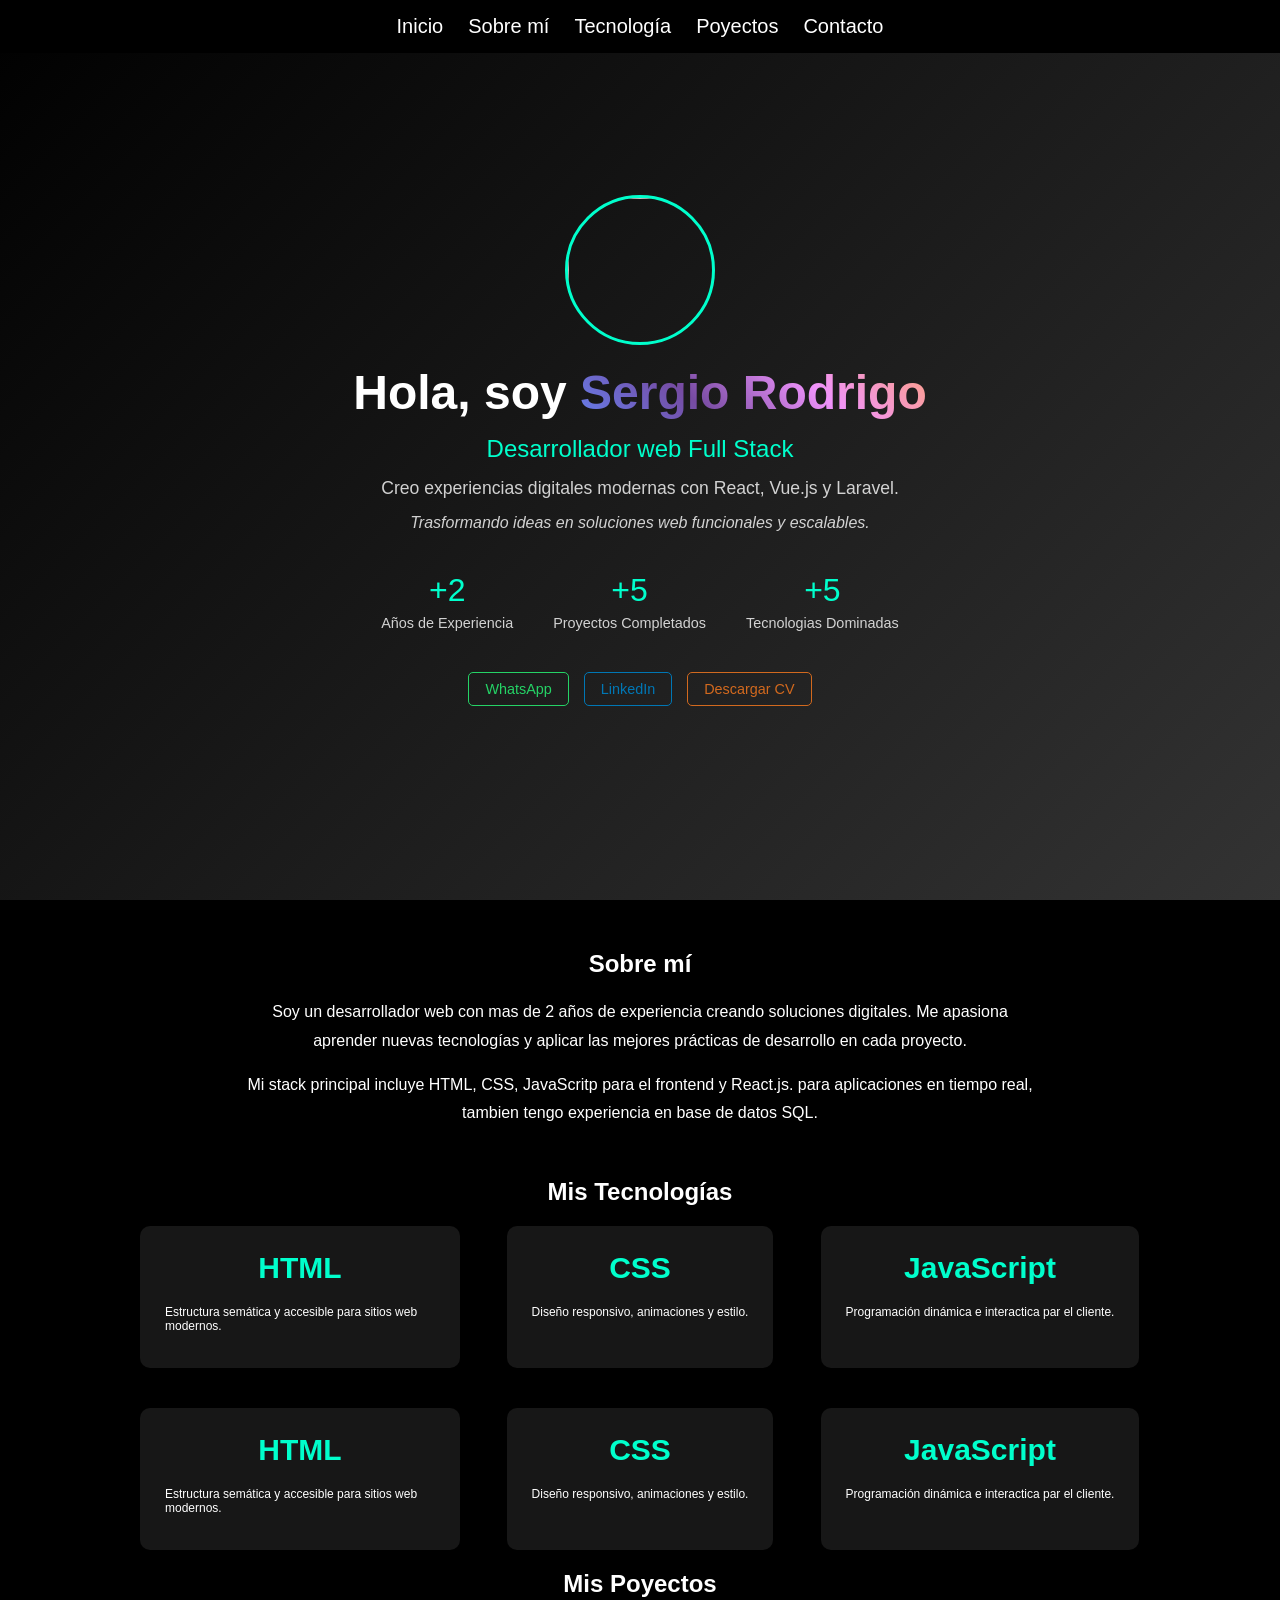
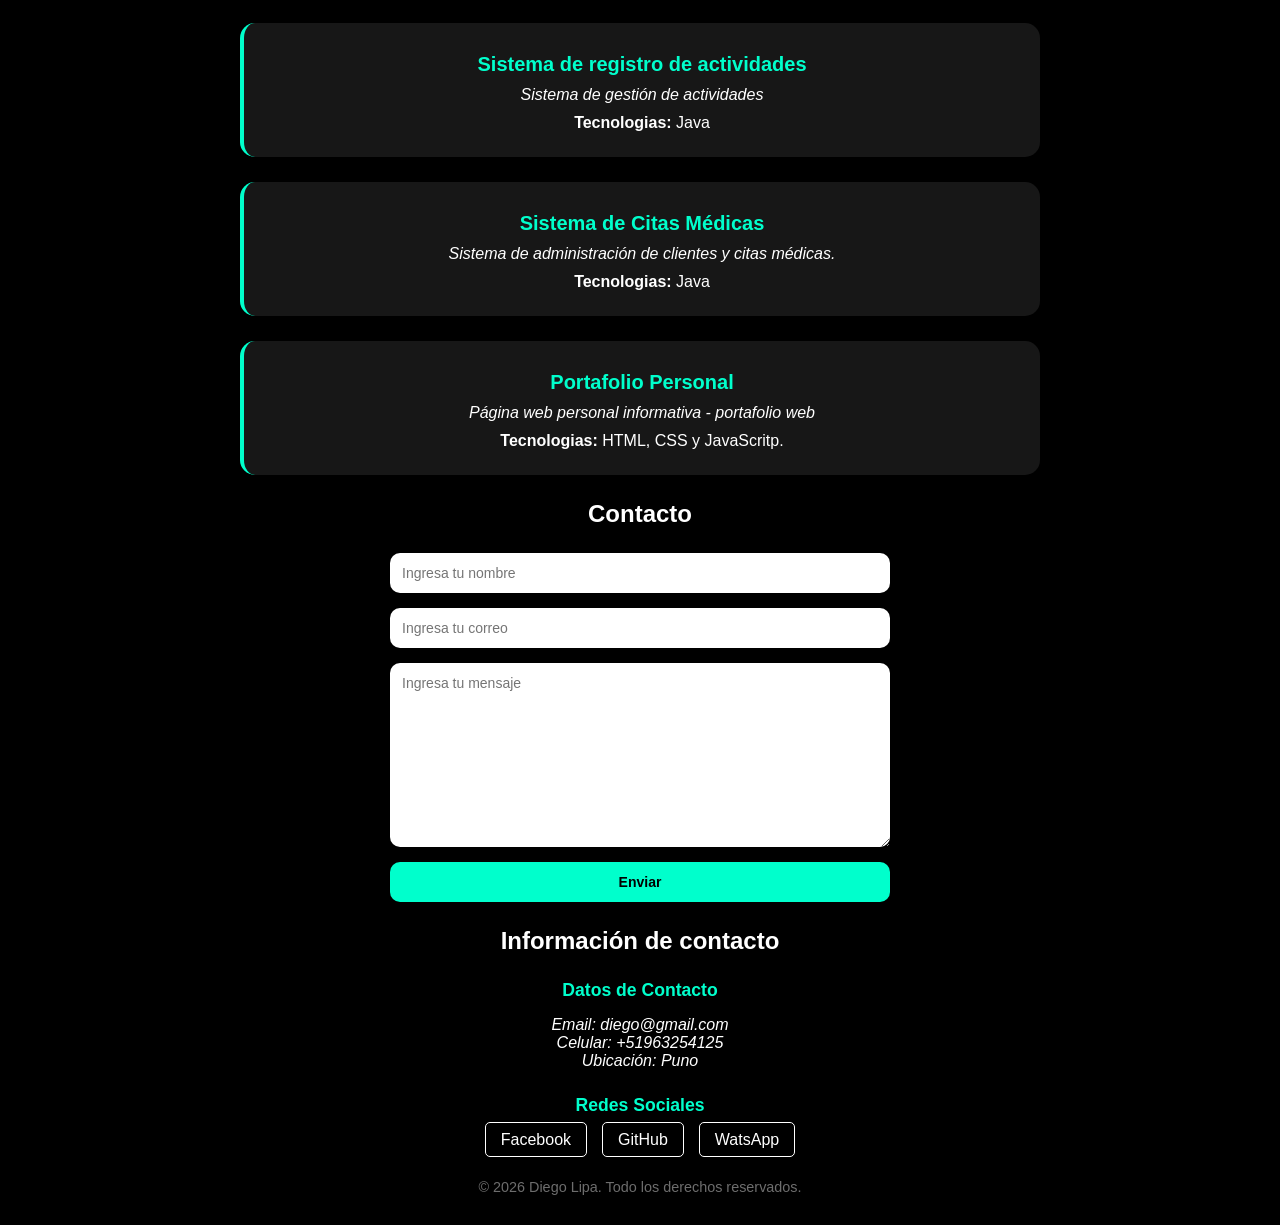
==== Protafolio-HTML-main/Protafolio-HTML-main/index.html @ bb1d66ca "Portafolio-HTML-main" ====
<!doctype html>
<html lang="es">
  <head>
    <meta charset="UTF-8" />
    <meta name="viewport" content="width=device-width, initial-scale=1.0" />
    <title>Portafolio | Sergio Rodrigo</title>

    <meta property="og:title" content="Portafolio | Sergio Rodrigo" />
    <meta
      property="og:description"
      content="Portafolio de Sergio Rodrigo - Desarrollador Web"
    />

    <link rel="stylesheet" href="estilos.css" />
    <link
      rel="shortcut icon"
      href="https://sitios.mineduc.cl/lenguajesdigitales/img/code-int.jpg"
      type="image/x-icon"
    />

    <link rel="preconnect" href="https://fonts.googleapis.com" />
    <link rel="preconnect" href="https://fonts.gstatic.com" crossorigin />
    <link
      href="https://fonts.googleapis.com/css2?family=Bad+Script&family=Pacifico&display=swap"
      rel="stylesheet"
    />
  </head>
  <body>
    <header>
      <nav>
        <ul>
          <li><a href="#inicio">Inicio</a></li>
          <li><a href="#sobre">Sobre mí</a></li>
          <li><a href="#tecno">Tecnología</a></li>
          <li><a href="#proyectos">Poyectos</a></li>
          <li><a href="#contacto">Contacto</a></li>
        </ul>
      </nav>
    </header>
    <main>
      <section id="inicio" class="hero">
        <div class="hero-contenido">
          <img class="hero-foto" src="foto.webp" alt="" />
          <h1 class="hero-titulo">
            Hola, soy <span class="hero-nombre">Sergio Rodrigo</span>
          </h1>
          <p class="hero-subtitulo">Desarrollador web Full Stack</p>
          <p class="hero-descripcion">
            Creo experiencias digitales modernas con React, Vue.js y Laravel.
          </p>
          <p class="hero-eslogan">
            Trasformando ideas en soluciones web funcionales y escalables.
          </p>

          <div class="hero-estadisticas">
            <div class="esta-item">
              <span class="esta-numero">+2</span>
              <span class="esta-nombre">Años de Experiencia</span>
            </div>
            <div class="esta-item">
              <span class="esta-numero">+5</span>
              <span class="esta-nombre">Proyectos Completados</span>
            </div>
            <div class="esta-item">
              <span class="esta-numero">+5</span>
              <span class="esta-nombre">Tecnologias Dominadas</span>
            </div>
          </div>

          <div class="hero-botones">
            <a
              class="btn-whatsapp"
              href="https://wa.me/51937641853"
              target="_blank"
              >WhatsApp</a
            >
            <a class="btn-linkedin" href="">LinkedIn</a>
            <a class="btn-cv" href="">Descargar CV</a>
          </div>
        </div>
      </section>

      <section id="sobre" class="sobre">
        <h2>Sobre mí</h2>
        <p>
          Soy un desarrollador web con mas de 2 años de experiencia creando
          soluciones digitales. Me apasiona aprender nuevas tecnologías y
          aplicar las mejores prácticas de desarrollo en cada proyecto.
        </p>
        <p>
          Mi stack principal incluye HTML, CSS, JavaScritp para el frontend y
          React.js. para aplicaciones en tiempo real, tambien tengo experiencia
          en base de datos SQL.
        </p>
      </section>

      <section id="tecno" class="tecno">
        <h2>Mis Tecnologías</h2>

        <div class="tecno-tecnologias">
          <article class="tecno-card">
            <h3 class="card-titulo">HTML</h3>
            <p class="card-descripcion">
              Estructura semática y accesible para sitios web modernos.
            </p>
          </article>
          <article class="tecno-card">
            <h3 class="card-titulo">CSS</h3>
            <p class="card-descripcion">
              Diseño responsivo, animaciones y estilo.
            </p>
          </article>
          <article class="tecno-card">
            <h3 class="card-titulo">JavaScript</h3>
            <p class="card-descripcion">
              Programación dinámica e interactica par el cliente.
            </p>
          </article>
        <article class="tecno-card">
            <h3 class="card-titulo">HTML</h3>
            <p class="card-descripcion">
              Estructura semática y accesible para sitios web modernos.
            </p>
          </article>
          <article class="tecno-card">
            <h3 class="card-titulo">CSS</h3>
            <p class="card-descripcion">
              Diseño responsivo, animaciones y estilo.
            </p>
          </article>
          <article class="tecno-card">
            <h3 class="card-titulo">JavaScript</h3>
            <p class="card-descripcion">
              Programación dinámica e interactica par el cliente.
            </p>
          </article>
        </div>
      </section>

      <section id="proyectos" class="proyectos">
        <h2>Mis Poyectos</h2>
        <div class="lista-proyectos">
            <article class="proyecto-card">
                <h3 class="proyecto-titulo">Sistema de registro de actividades</h3>
                <p class="proyecto-descripcion">Sistema de gestión de actividades</p>
                <p class="proyecto-tecnologias">
                    <strong>Tecnologias: </strong> Java
                </p>
            </article>
            <article class="proyecto-card">
                <h3 class="proyecto-titulo"> Sistema de Citas Médicas </h3>
                <p class="proyecto-descripcion"> Sistema de administración de clientes y citas médicas.</p>
                <p class="proyecto-tecnologias">
                    <strong>Tecnologias: </strong> Java
                </p>
            </article>
            <article class="proyecto-card">
                <h3 class="proyecto-titulo">Portafolio Personal</h3>
                <p class="proyecto-descripcion">Página web personal informativa - portafolio web </p>
                <p class="proyecto-tecnologias">
                    <strong>Tecnologias: </strong> HTML, CSS y JavaScritp.
                </p>
            </article>
        </div>
      </section>

      <section id="contacto" class="contacto">
        <h2>Contacto</h2>
        <form action="">
          <input type="text" placeholder="Ingresa tu nombre" required>
          <input type="email" placeholder="Ingresa tu correo" required>
          <textarea rows="10" placeholder="Ingresa tu mensaje" required></textarea>
          <button type="submit"> Enviar </button>
        </form>
      </section>
    </main>
    <footer class="footer">
      <h2>
        Información de contacto
      </h2>
      <section class="contacto-info">
        <h3>Datos de Contacto</h3>
        <address>
          <p>Email: diego@gmail.com</p>
          <p>Celular: +51963254125</p>
          <p>Ubicación: Puno</p>
        </address>
      </section>
      <section class="contacto-sociales">
        <h3>Redes Sociales</h3>
        <nav>
          <ul>
            <li><a href="" target="_blank">Facebook</a></li>
            <li><a href="https://github.com/deggydev" target="_blank">GitHub</a></li>
            <li><a href="https://wa.me/5193216967" target="_blank">WatsApp</a></li>
          </ul>
        </nav>
      </section>

      <p class="copyright"> &copy; 2026 Diego Lipa. Todo los derechos reservados.</p>

    </footer>
  </body>
</html>
<script src="script.js"></script>
---- Protafolio-HTML-main/Protafolio-HTML-main/estilos.css ----
* {
    margin: 0;
    padding: 0;
    font-family: Arial, Helvetica, sans-serif;
    box-sizing: border-box;
}
html{
    scroll-behavior: smooth; /* Desplazamineto sueve al hacer clic en un enlace */
}

body{
    color: white; /* color del texto*/
    background: #000; /*color del fondo*/
}
/*
--------------------------------------------------------
1. Navegación Fija
*/
header nav{
    top:0;
    width: 100%;
    background: #000;
    padding: 15px;
    z-index: 1000; /* Asegurar que este por encima de otros elementos */
    position: fixed; /* fijar el menu en la pantalla */
} 

header nav ul {
    list-style: none;
    display: flex;
    gap: 25px;
    justify-content: center;
}

header nav ul li a{
    color: white;
    font-size: 20px;
    text-decoration: none;
}

header nav ul li a:hover{
    color:#00ffcc;
}
/*
-------------------------------------------------------------
2. Seccion Inicio.
*/
.hero{
    height: 100vh ; /* que ocupe el 100% de la pantalla*/
    display: flex;  /* activando el display flex*/
    flex-direction: column; /* Organiza los elementos en columna, de arriba hacia abajo*/
    justify-content: center; /* Centra verticalmente los elementos*/
    align-items: center; /* centra hprizontalmente los elementos */
    background: linear-gradient(135deg, #000, #1a1a1a, #333333);
}

.hero-contenido{
    max-width: 800px; /*asigna un ancho maximo*/
    text-align: center; /* centra todo el texto del contenedor */
    margin: 0 auto;
}

.hero-titulo{
    font-size: 3rem; /*tamaño de letra*/
    margin-bottom: 15px; /*magen hacia abajo de 15px*/
}

.hero-subtitulo{
    color: #00ffcc;  /*Color*/
    margin-bottom: 15px; /*margen hacia abajo*/
    font-size: 1.5rem; /* tamaño de letra*/
    font-weight: 500; /* gresor de la letra */
}

.hero-descripcion{
    margin-bottom: 15px;
    font-size: 1.1rem;
    opacity: 0.8;
}

.hero-eslogan{
    font-size: 1rem;
    font-style: italic;
    margin-bottom: 40px;
    opacity: 0.8;
}

.hero-foto{
    width: 150px;
    height: 150px;
    border-radius: 50%;
    object-fit: cover;
    border: 3px solid #00ffcc;
    margin-bottom: 20px;
}
.hero-estadisticas{
    display: flex; /* Alinear en una sola fila */
    justify-content: center;
    gap: 40px;   /*serparar, poner un espaciado entre elementos*/
    margin-bottom: 40px;
    flex-wrap: wrap; /* Permite que se poga en columna cuando es tamaño movil*/
}
.esta-item{
    text-align: center; /*centrar el texto*/
}

.esta-numero{
    display: block;
    font-size: 2rem;
    font-weight: 500;
    color: #00ffcc;
    margin-bottom: 5px;
}
.esta-nombre{
    font-size: 0.9rem;
    opacity: 0.8;
}
.hero-botones{
    display: flex;
    gap: 15px;
    justify-content: center;
    margin-top: 30px;
    flex-wrap: wrap; /* Permite que se poga en columna cuando es tamaño movil*/
}

.btn-whatsapp, .btn-linkedin, .btn-cv{
    color: white;
    text-decoration: none;
    font-size: 0.9rem;
    padding: 8px 16px;
    border-radius: 5px;
    align-items: center;
    gap: 6px;
    border: 1px solid;
}
.btn-whatsapp{
    border-color: #25D366;
    color: #25D366;
}
.btn-linkedin{
    border-color: #0077b5;
    color: #0077b5;
}
.btn-cv{
    border-color: chocolate;
    color: chocolate;
}

.hero-nombre{
    background: linear-gradient(45deg, #667eea, #764ba2, #f093fb, #fda085);
    background-clip: text;
    -webkit-background-clip: text;
    -webkit-text-fill-color: transparent;
    display: inline-block;
    transition: 0.3s ease;

}
.hero-nombre:hover{
     transform: scale(1.05);
     transition: 0.3s ease;
}

/*-------------------------------------------------------------*/
/*Sobre mi*/
/*.sobre*/
.sobre{
    text-align: center;
}

.sobre p{
    max-width: 800px;
    line-height: 1.8;
    margin: 0 auto 15px auto;
}

.sobre h2{
    margin-top: 50px;
    margin-bottom: 20px;
}


/*-------------------------------------------------------------*/
/*Mis tecnologias*/

.tecno{
    background: #000;

}

.tecno h2{
    text-align: center;
    margin-top: 50px;
    margin-bottom: 20px;

}
.tecno-card{
    padding: 25px;
    border-radius: 10px;
    background: rgb(255, 255, 255, 0.09);
    max-width: 800px;
    margin-left: auto;
    margin-right: auto;
    margin-bottom: 20px;
    transition: 0.3s ease;
}

.tecno-card:hover{
    transform: scale(1.1);
    transition: 0.3s ease;
}

.card-titulo{
    color: #00ffcc;
    font-size: 30px;
    margin-bottom: 20px;
    text-align:center;
}

.card-descripcion{
    font-size: 12px;
    margin-top: 10px;
    margin-bottom: 10px;
}
.tecno-tecnologias{
    display: grid; 
    grid-template-columns: repeat(auto-fit, minmax(300px, 1fr));
    gap: 20px;
    max-width: 1000px;
    margin: 0 auto;
}


/*--------------------------------------------------------------------------*/
/*Mis proyectos*/

.proyectos{
    text-align: center;
}

.proyectos h2{
    margin-bottom: 25px;
}

.proyecto-card{
    background-color: rgb(255,255,255,0.09);
    padding: 30px;
    border-radius: 15px;
    padding-bottom: 25px;
    max-width: 800px;
    margin-left: auto;
    margin-right: auto;

    border-left: 4px solid #00ffcc;
    margin-bottom: 25px;
    transition: 0.3s ease;
}

.proyecto-titulo{
    font-size: 20px;
    color: #00ffcc;
    margin-bottom: 10px;
}

.proyecto-descripcion{
    font-style: italic;
    margin-bottom: 10px;
}

.proyecto-card:hover{
    background-color: #2a2a2a;
    transform: scale(1.1) rotate(-2deg);
    transition: 0.3s ease;
}

/*-----------------------------------------------------------------------*/
/*Contactos*/

.contacto{
    text-align: center;
}

.contacto h2{
    margin-bottom: 25px;
}

.contacto form{
    max-width: 500px;
    display: flex;
    flex-direction: column;
    gap: 15px;
    margin: 0 auto;
}
.contacto input, textarea{
    padding: 12px;
    border: none;
    border-radius: 10px;
    outline: none;
    font-size: 14px;
}
.contacto button{
    padding: 12px;
    border: none;
    border-radius: 10px;
    background: #00ffcc;
    color: black;
    font-size: 14px;
    font-weight: bold;
    cursor: pointer;
    transition: 0.3s ease;
}
.contacto button:hover{
    background: #029578;
    color: white;
    transition: 0.3s ease;
}

.contacto button:active{
    transform: scale(0.98);
}

/*--------------------------------------------------------------------------------*/
/*FOOTER*/
.footer{
    text-align: center;
}
.footer h2{
    margin: 25px 0;
}

.contacto-info{
    margin-bottom: 25px;
}
.contacto-info h3{
    color: #00ffcc;
    margin-bottom: 15px;
    font-size: 1.1rem;
}

.contacto-sociales h3{
    color: #00ffcc;
    margin-bottom: 15px;
    font-size: 1.1rem;
}
.contacto-sociales nav ul {
    list-style: none;
    display: flex;
    gap: 15px;
    justify-content: center;
    flex-wrap: wrap;
}

.contacto-sociales nav ul li a{
    color: white;
    text-decoration: none;
    padding: 8px 15px;
    border: 1px solid white;
    border-radius: 5px;
}
.copyright{
    margin-top: 30px;
    color: #6d6d6d;
    font-size: 0.9rem;
    margin-bottom: 30px;
}
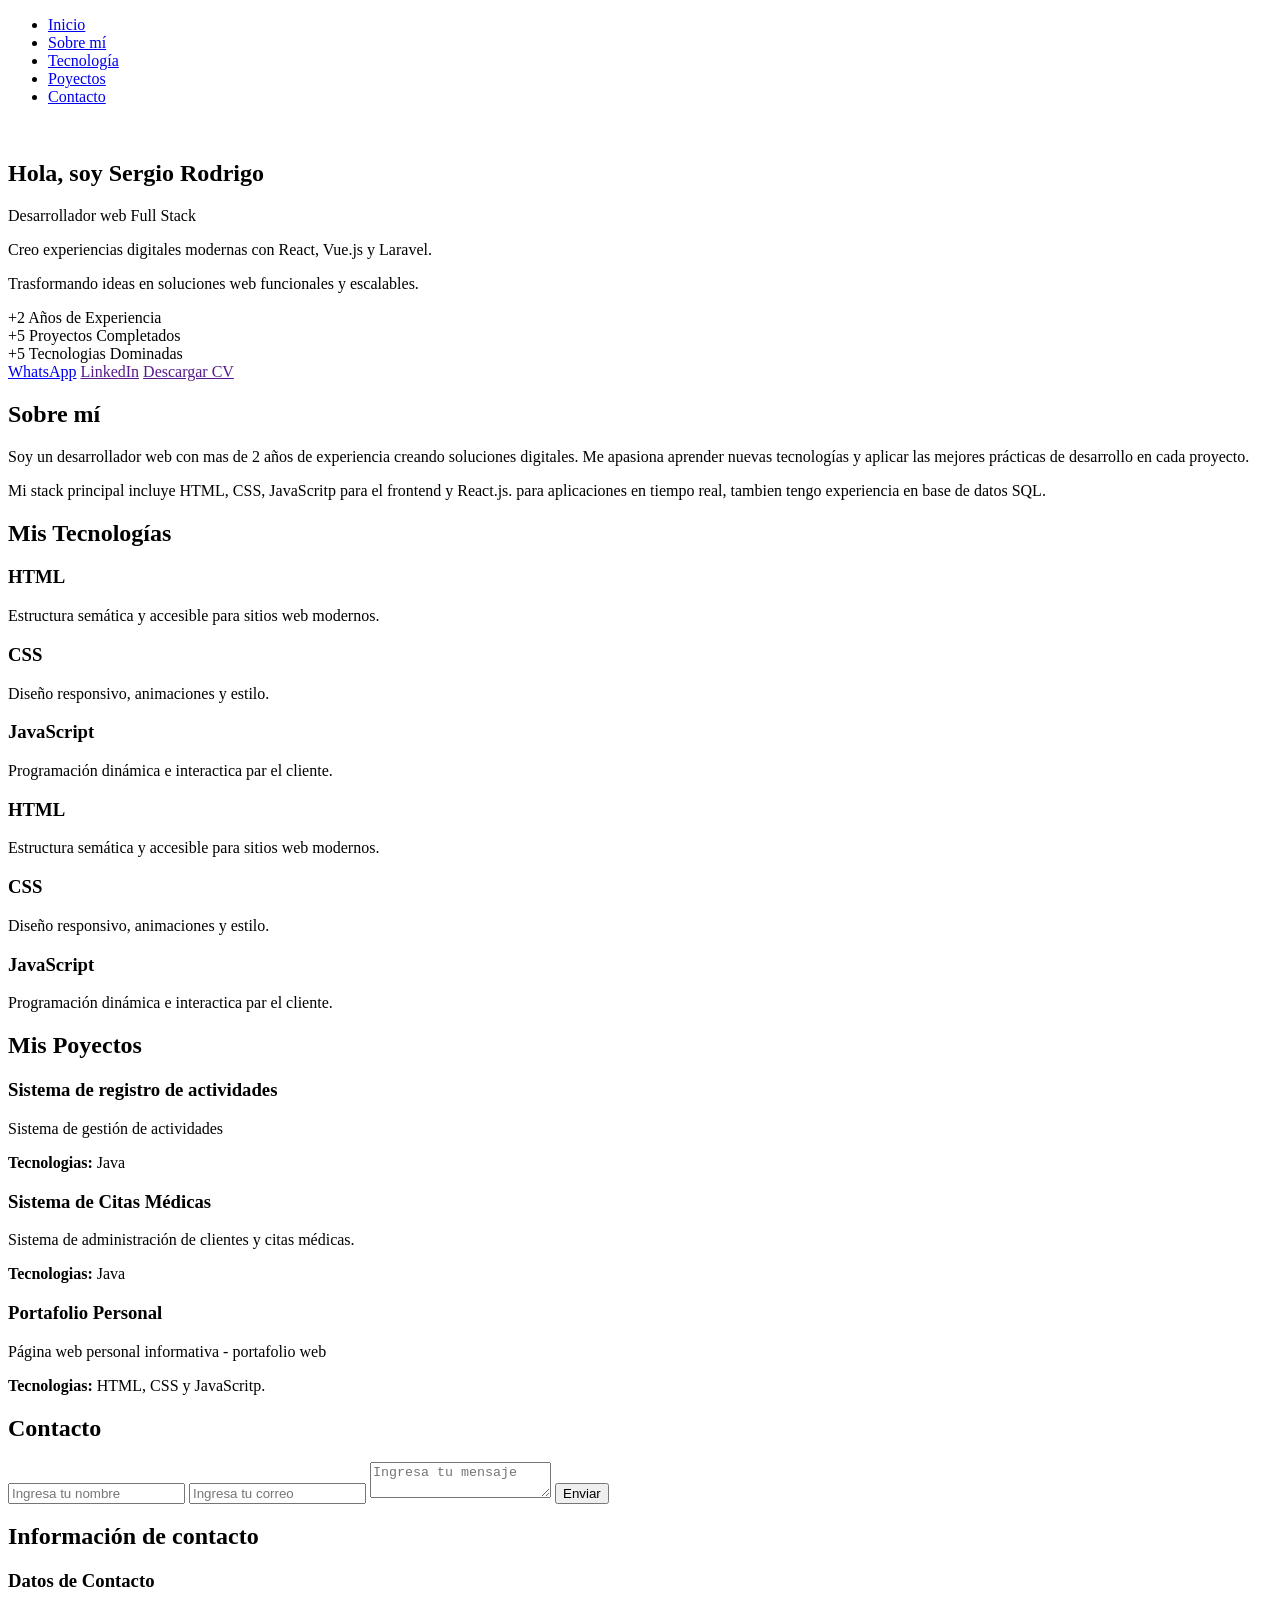
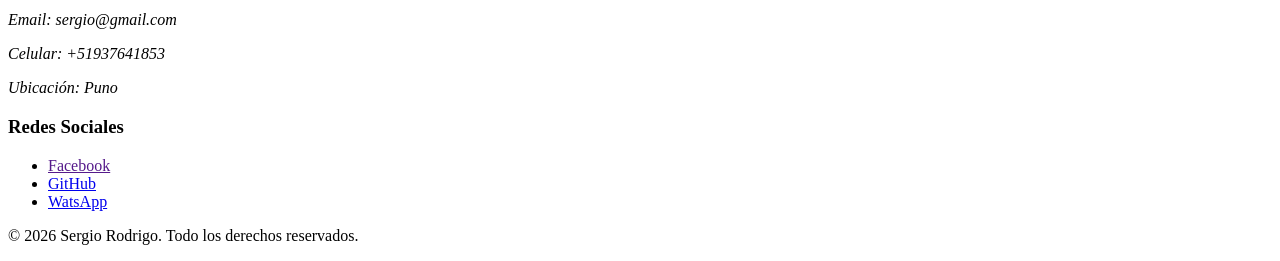
==== commit 47e47c23: "Actualización portafolio HTML" ====
--- a/Protafolio-HTML-main/Protafolio-HTML-main/index.html
+++ b/Protafolio-HTML-main/Protafolio-HTML-main/index.html
@@ -40,7 +40,7 @@
     <main>
       <section id="inicio" class="hero">
         <div class="hero-contenido">
-          <img class="hero-foto" src="foto.webp" alt="" />
+          <img class="hero-foto" src="foto.jpg" alt="" />
           <h1 class="hero-titulo">
             Hola, soy <span class="hero-nombre">Sergio Rodrigo</span>
           </h1>
@@ -166,10 +166,10 @@
 
       <section id="contacto" class="contacto">
         <h2>Contacto</h2>
-        <form action="">
-          <input type="text" placeholder="Ingresa tu nombre" required>
-          <input type="email" placeholder="Ingresa tu correo" required>
-          <textarea rows="10" placeholder="Ingresa tu mensaje" required></textarea>
+        <form action="" id="formulario-contacto">
+          <input id="nombre" type="nombre" placeholder="Ingresa tu nombre" required>
+          <input id="correo" type="correo" placeholder="Ingresa tu correo" required>
+          <textarea id="mensaje" rows="mensaje" placeholder="Ingresa tu mensaje" required></textarea>
           <button type="submit"> Enviar </button>
         </form>
       </section>
@@ -181,8 +181,8 @@
       <section class="contacto-info">
         <h3>Datos de Contacto</h3>
         <address>
-          <p>Email: diego@gmail.com</p>
-          <p>Celular: +51963254125</p>
+          <p>Email: sergio@gmail.com</p>
+          <p>Celular: +51937641853</p>
           <p>Ubicación: Puno</p>
         </address>
       </section>
@@ -191,15 +191,16 @@
         <nav>
           <ul>
             <li><a href="" target="_blank">Facebook</a></li>
-            <li><a href="https://github.com/deggydev" target="_blank">GitHub</a></li>
-            <li><a href="https://wa.me/5193216967" target="_blank">WatsApp</a></li>
+            <li><a href="https://github.com/Sergiolv0" target="_blank">GitHub</a></li>
+            <li><a href="https://wa.me/51937641853" target="_blank">WatsApp</a></li>
           </ul>
         </nav>
       </section>
 
-      <p class="copyright"> &copy; 2026 Diego Lipa. Todo los derechos reservados.</p>
+      <p class="copyright"> &copy; 2026 Sergio Rodrigo. Todo los derechos reservados.</p>
 
     </footer>
   </body>
 </html>
+<script src="https://cdn.jsdelivr.net/npm/sweetalert2@11"></script>
 <script src="script.js"></script>
